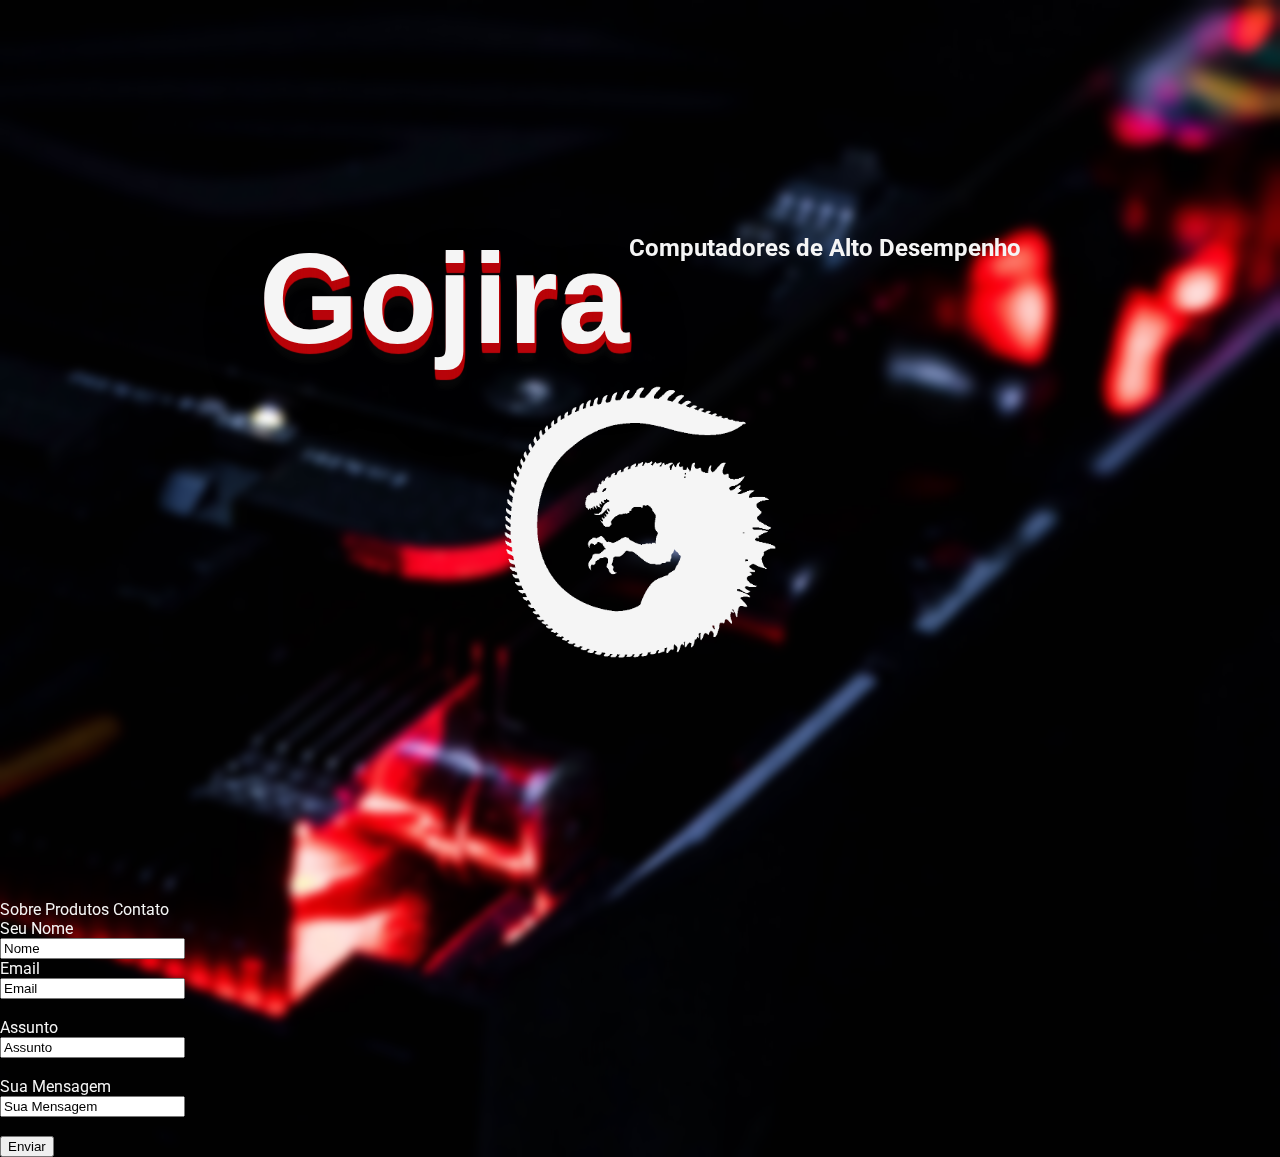
==== contato.html @ f3fee775 "first commit" ====
<!DOCTYPE html>
<html lang="pt-BR">

<head>
  <meta charset="UTF-8">
  <meta http-equiv="X-UA-Compatible" content="IE=edge">
  <meta name="viewport" content="width=device-width, initial-scale=1.0">
  <link rel="preconnect" href="https://fonts.googleapis.com">
  <link rel="preconnect" href="https://fonts.gstatic.com" crossorigin>
  <link href="https://fonts.googleapis.com/css2?family=Dokdo&family=Roboto:wght@300;400;500;700;900&display=swap"
    rel="stylesheet">
  <link rel="stylesheet" href="./style.css">
  <title>Gojira - Computadores de Alto Desempenho - Contato</title>
</head>

<body>
  <div id="cabecalho">
    <div>
      <h1>Gojira</h1>
      <h2>Computadores de Alto Desempenho</h2>
    </div>
    <a href="./index.html">
      <img src="images/gojira_logo1.png" width="300" height="300">
    </a>
  </div>

  <div id="menu_alto">
    <a href="./sobre.html">Sobre</a>
    <a href="./produtos.html">Produtos</a>
    <a href="./contato.html">Contato</a>
  </div>

  <div id="menu_central">
    <p>
      <form action="/enviar.php">
        <label for="nome">Seu Nome</label><br>
        <input type="text" id="nome" name="nome" value="Nome"><br>
        <label for="email">Email</label><br>
        <input type="text" id="email" name="email" value="Email"><br><br>
        <label for="assunto">Assunto</label><br>
        <input type="text" id="assunto" name="assunto" value="Assunto"><br><br>
        <label for="mensagem">Sua Mensagem</label><br>
        <input type="text" id="mensagem" name="mensagem" value="Sua Mensagem"><br><br>
        <input type="submit" value="Enviar">
      </form>
    </p>
  </div>
</body>

</html>
---- style.css ----
* {
  margin: 0
}

body {
  font-family: 'Roboto', sans-serif;
  color: #f5f5f5;
  background-image: url(./images/pc2.jpg);
  background-position: center;
  background-repeat: no-repeat;
  background-size: cover;
  backdrop-filter: blur(5px);
}

a {
  color: #f5f5f5;
  text-decoration: none;
}

#cabecalho {
  height: 100vh;
  display: flex;
  flex-direction: column;
  align-items: center;
  justify-content: center;
}

#cabecalho div{
  display: flex;
  align-items: center;
}

#cabecalho h1{
  font-family: 'Play', sans-serif;
  font-size: 8rem;
  text-shadow: 1px 1px 1px #b9050a,
        1px 2px 1px #b9050a,
        1px 3px 1px #b9050a,
        1px 4px 1px #b9050a,
        1px 5px 1px #b9050a,
        1px 6px 1px #b9050a,
        1px 7px 1px #b9050a,
        1px 8px 1px #b9050a,
        1px 9px 1px #b9050a,
        1px 10px 1px #b9050a,
    1px 18px 6px rgba(16,16,16,0.4),
    1px 22px 10px rgba(16,16,16,0.2),
    1px 25px 35px rgba(16,16,16,0.2),
    1px 30px 60px rgba(16,16,16,0.4);
}

#cabecalho h2{
  margin-bottom: 100px;
}

#menu_principal {
  position: absolute;
  left: 0;
  right: 0;
  margin-top: -100px;
  height: 64px;
  display: flex;
  align-items: center;
  justify-content: space-evenly;
  font-size: 1.4rem;
}

#menu_principal a {
  border: 1px solid #f5f5f5;
  border-radius: 12px;
  padding: 6px 12px;
}

#area_conteudo {
  height: 500px;
  display: flex;
  align-items: center;
  justify-content: center;
  font-family: 'Permanent Marker', cursive;
  font-size: 3rem;
}

#area_conteudo h3 {
  max-width: 320px;
  transform: rotate(-45deg);
}
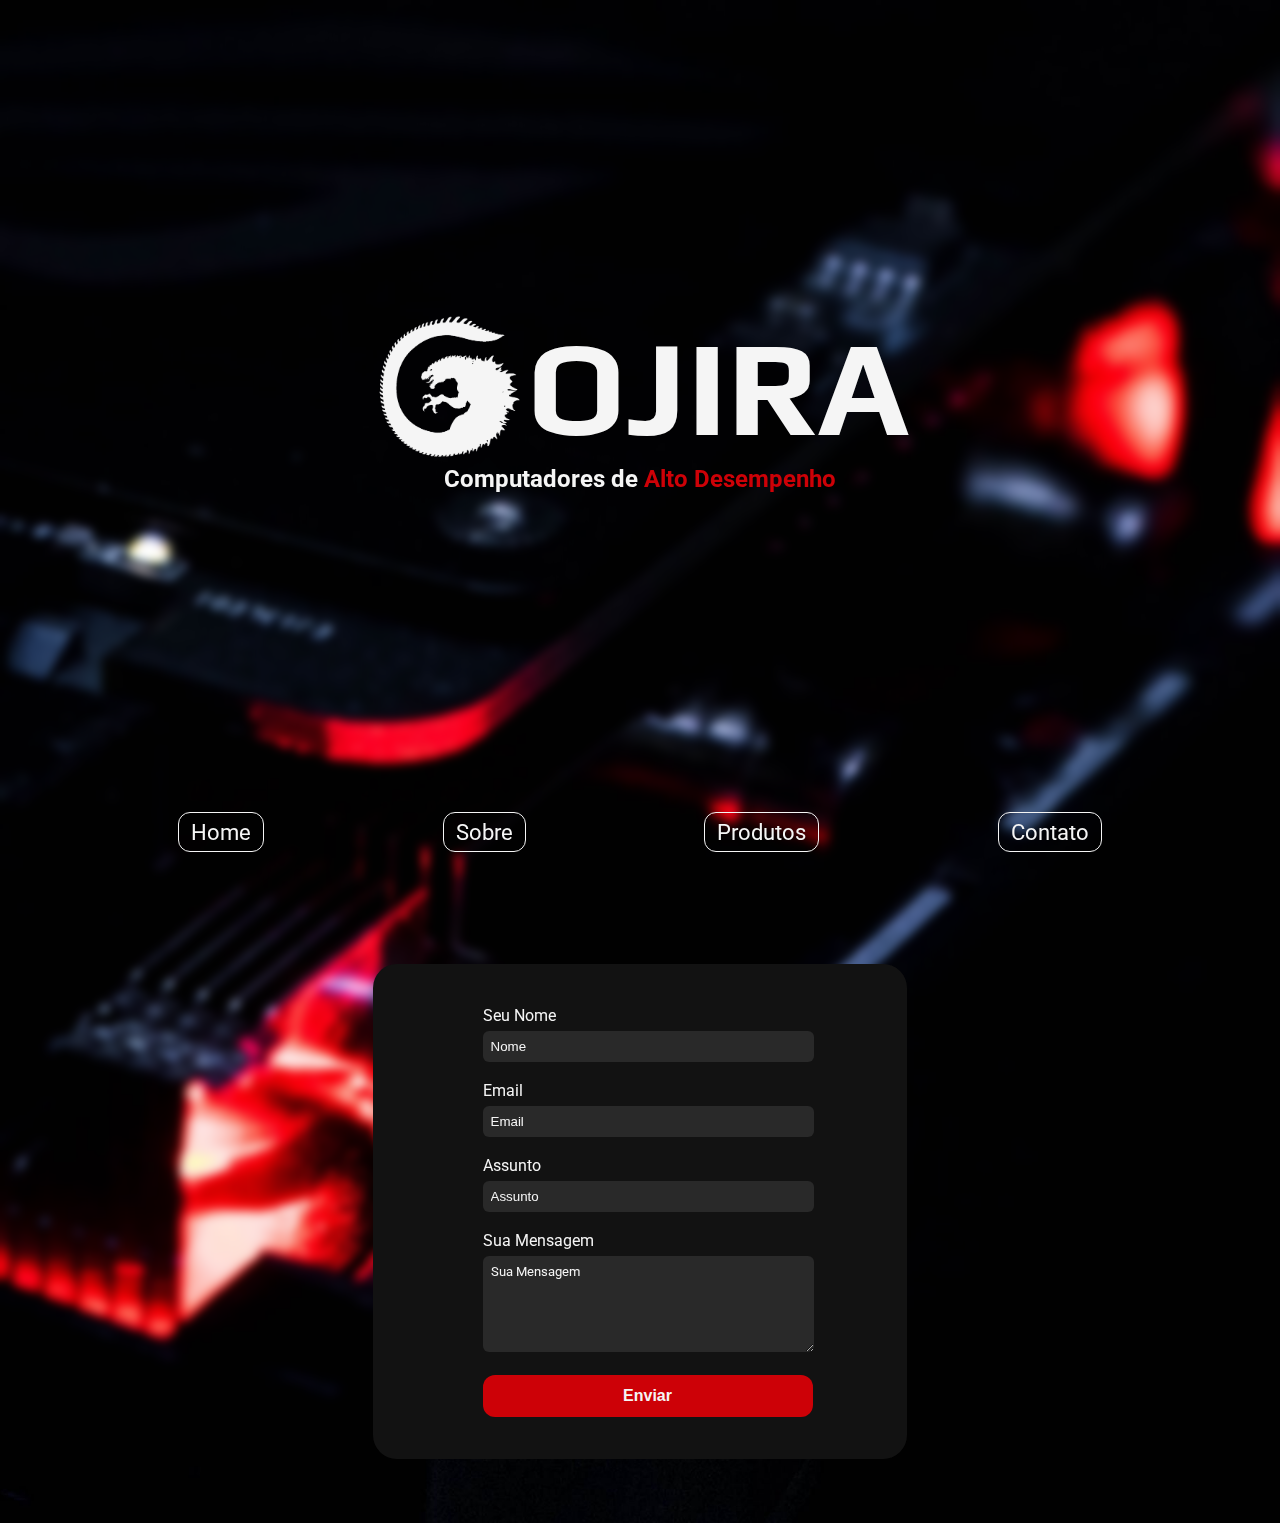
==== commit feae3da7: "fix: removed broken firebase hosting" ====
--- a/contato.html
+++ b/contato.html
@@ -7,44 +7,42 @@
   <meta name="viewport" content="width=device-width, initial-scale=1.0">
   <link rel="preconnect" href="https://fonts.googleapis.com">
   <link rel="preconnect" href="https://fonts.gstatic.com" crossorigin>
+  <link href="https://fonts.googleapis.com/css2?family=Play:wght@700&display=swap" rel="stylesheet">
   <link href="https://fonts.googleapis.com/css2?family=Dokdo&family=Roboto:wght@300;400;500;700;900&display=swap"
     rel="stylesheet">
-  <link rel="stylesheet" href="./style.css">
+  <link rel="stylesheet" href="./styles.css">
   <title>Gojira - Computadores de Alto Desempenho - Contato</title>
 </head>
 
 <body>
-  <div id="cabecalho">
-    <div>
-      <h1>Gojira</h1>
-      <h2>Computadores de Alto Desempenho</h2>
-    </div>
+  <div class="cabecalho">
     <a href="./index.html">
-      <img src="images/gojira_logo1.png" width="300" height="300">
+      <img src="images/logo.png" width="155" height="155">
+      <h1>ojira</h1>
     </a>
+    <h2>Computadores de <span>Alto Desempenho</span></h2>
   </div>
 
-  <div id="menu_alto">
+  <div class="menu">
+    <a href="./index.html">Home</a>
     <a href="./sobre.html">Sobre</a>
     <a href="./produtos.html">Produtos</a>
     <a href="./contato.html">Contato</a>
   </div>
 
-  <div id="menu_central">
-    <p>
-      <form action="/enviar.php">
-        <label for="nome">Seu Nome</label><br>
-        <input type="text" id="nome" name="nome" value="Nome"><br>
-        <label for="email">Email</label><br>
-        <input type="text" id="email" name="email" value="Email"><br><br>
-        <label for="assunto">Assunto</label><br>
-        <input type="text" id="assunto" name="assunto" value="Assunto"><br><br>
-        <label for="mensagem">Sua Mensagem</label><br>
-        <input type="text" id="mensagem" name="mensagem" value="Sua Mensagem"><br><br>
-        <input type="submit" value="Enviar">
-      </form>
-    </p>
+  <div class="conteudo">
+    <form action="/enviar.php">
+      <label for="nome">Seu Nome</label><br>
+      <input type="text" id="nome" name="nome" placeholder="Nome"><br><br>
+      <label for="email">Email</label><br>
+      <input type="text" id="email" name="email" placeholder="Email"><br><br>
+      <label for="assunto">Assunto</label><br>
+      <input type="text" id="assunto" name="assunto" placeholder="Assunto"><br><br>
+      <label for="mensagem">Sua Mensagem</label><br>
+      <textarea type="text" id="mensagem" name="mensagem" placeholder="Sua Mensagem"></textarea><br><br>
+      <button type="submit">Enviar</button>
+    </form>
   </div>
 </body>
-
+<script>window.scrollTo(0, document.body.scrollHeight)</script>
 </html>--- a/styles.css
+++ b/styles.css
@@ -0,0 +1,250 @@
+* {
+  padding: 0;
+  margin: 0;
+}
+
+::-webkit-scrollbar {
+  width: 6px;
+  background: rgba(0, 0, 0, 255);
+}
+
+::-webkit-scrollbar-thumb {
+  border-radius: 12px;
+  background: #888888;
+}
+
+::-webkit-scrollbar-thumb:hover {
+  background: #555555;
+}
+
+html {
+  scroll-behavior: smooth;
+}
+
+body {
+  font-family: 'Roboto', sans-serif;
+  color: #f5f5f5;
+  background-image: url(./images/background.jpg);
+  background-position: center;
+  background-repeat: no-repeat;
+  background-size: cover;
+  backdrop-filter: blur(5px);
+}
+
+a {
+  color: #f5f5f5;
+  text-decoration: none;
+}
+
+.cabecalho {
+  height: 100vh;
+  display: flex;
+  flex-direction: column;
+  align-items: center;
+  justify-content: center;
+}
+
+.cabecalho a{
+  display: flex;
+  align-items: center;
+}
+
+.cabecalho h1{
+  font-family: 'Play', sans-serif;
+  font-size: 8.5rem;
+  text-transform: uppercase;
+}
+
+.cabecalho h2{
+  margin-bottom: 100px;
+}
+
+.cabecalho span{
+  color: #cd0107;
+}
+
+.menu {
+  position: absolute;
+  left: 0;
+  right: 0;
+  margin-top: -100px;
+  height: 64px;
+  display: flex;
+  align-items: center;
+  justify-content: space-evenly;
+  font-size: 1.4rem;
+}
+
+.menu a {
+  color: #f5f5f5;
+  border: 1px solid #f5f5f5;
+  border-radius: 12px;
+  padding: 6px 12px;
+  transition: 350ms;
+}
+
+.menu a:hover {
+  color: rgba(0, 0, 0, 255);
+  background: #f5f5f5;
+  transition: 350ms;
+}
+
+.conteudo_home {
+  height: 100vh;
+  display: flex;
+  align-items: center;
+  justify-content: space-evenly;
+  font-family: 'Permanent Marker', cursive;
+  font-size: 3rem;
+}
+
+.conteudo_home img {
+  border-radius: 12px;
+  cursor: pointer;
+  transition: 350ms;
+}
+
+.conteudo_home img:hover{
+  transform: scale(1.05);
+  transition: 350ms;
+}
+
+.conteudo_home div {
+  display: flex;
+  flex-direction: column;
+  align-items: center;
+  justify-content: center;
+  transform: rotate(-45deg);
+}
+
+.conteudo_home span {
+  font-size: 4rem;
+}
+
+.conteudo_home span:first-child {
+  animation: pulseA 1s cubic-bezier(0.175, 0.885, 0.32, 1.275) forwards infinite
+    alternate;
+}
+.conteudo_home span:last-child {
+  animation: pulseB 1s 0.2s cubic-bezier(0.175, 0.885, 0.32, 1.275) forwards
+    infinite alternate;
+}
+
+@keyframes pulseA {
+  0% {
+    transform: scale(0.9);
+  }
+  50%,
+  100% {
+    transform: scale(1);
+  }
+}
+
+@keyframes pulseB {
+  0% {
+    transform: scale(0.9);
+  }
+  80%,
+  100% {
+    transform: scale(1) rotateZ(-3deg);
+  }
+}
+
+.conteudo_produtos {
+  height: 100vh;
+  display: flex;
+  flex-wrap: wrap;
+  align-items: center;
+  justify-content: space-evenly;
+}
+
+.produto {
+  background: #121212;
+  border-radius: 0 0 12px 12px;
+  max-width: 300px;
+  cursor: pointer;
+  transition: 350ms;
+  box-shadow: rgba(0, 0, 0, 0.25) 0px 14px 28px, rgba(0, 0, 0, 0.22) 0px 10px 10px;
+}
+
+.produto:hover {
+  transform: translateY(-24px);
+  transition: 350ms;
+}
+
+.produto img {
+  border-radius: 12px 12px 0 0;
+}
+
+.produto h3 {
+  color: #cd0107;
+  text-align: center;
+  margin: 6px 0;
+}
+
+.produto p {
+  text-align: center;
+  margin: 0px 12px 12px 12px;
+}
+
+.conteudo {
+  background: #121212;
+  max-width: 450px;
+  margin: 64px auto;
+  padding: 42px;
+  border-radius: 24px;
+  display: flex;
+  align-items: center;
+  justify-content: center;
+}
+
+.conteudo p {
+  text-align: center;
+  font-size: 1.4rem;
+  font-style: italic;
+  padding-bottom: 12px;
+  border-bottom: 2px solid #cd0107;
+}
+
+.conteudo form {
+  width: 70%;
+}
+
+.conteudo input, textarea {
+  width: 100%;
+  padding: 8px;
+  margin-top: 6px;
+  border-radius: 6px;
+  border: none;
+  outline: none;
+  color: #f5f5f5;
+  background: #292929;
+}
+
+.conteudo input::placeholder, ::placeholder {
+  color: #f5f5f5;
+}
+
+.conteudo textarea {
+  font-family: 'Roboto', sans-serif;
+  height: 80px;
+}
+
+.conteudo button {
+  width: 330px;
+  height: 42px;
+  border-radius: 12px;
+  cursor: pointer;
+  border: none;
+  outline: none;
+  color: #f5f5f5;
+  background: #cd0107;
+  font-size: 1rem;
+  font-weight: bold;
+  transition: 350ms;
+}
+
+.conteudo button:hover {
+  transition: 350ms;
+  transform: scale(1.05);
+}